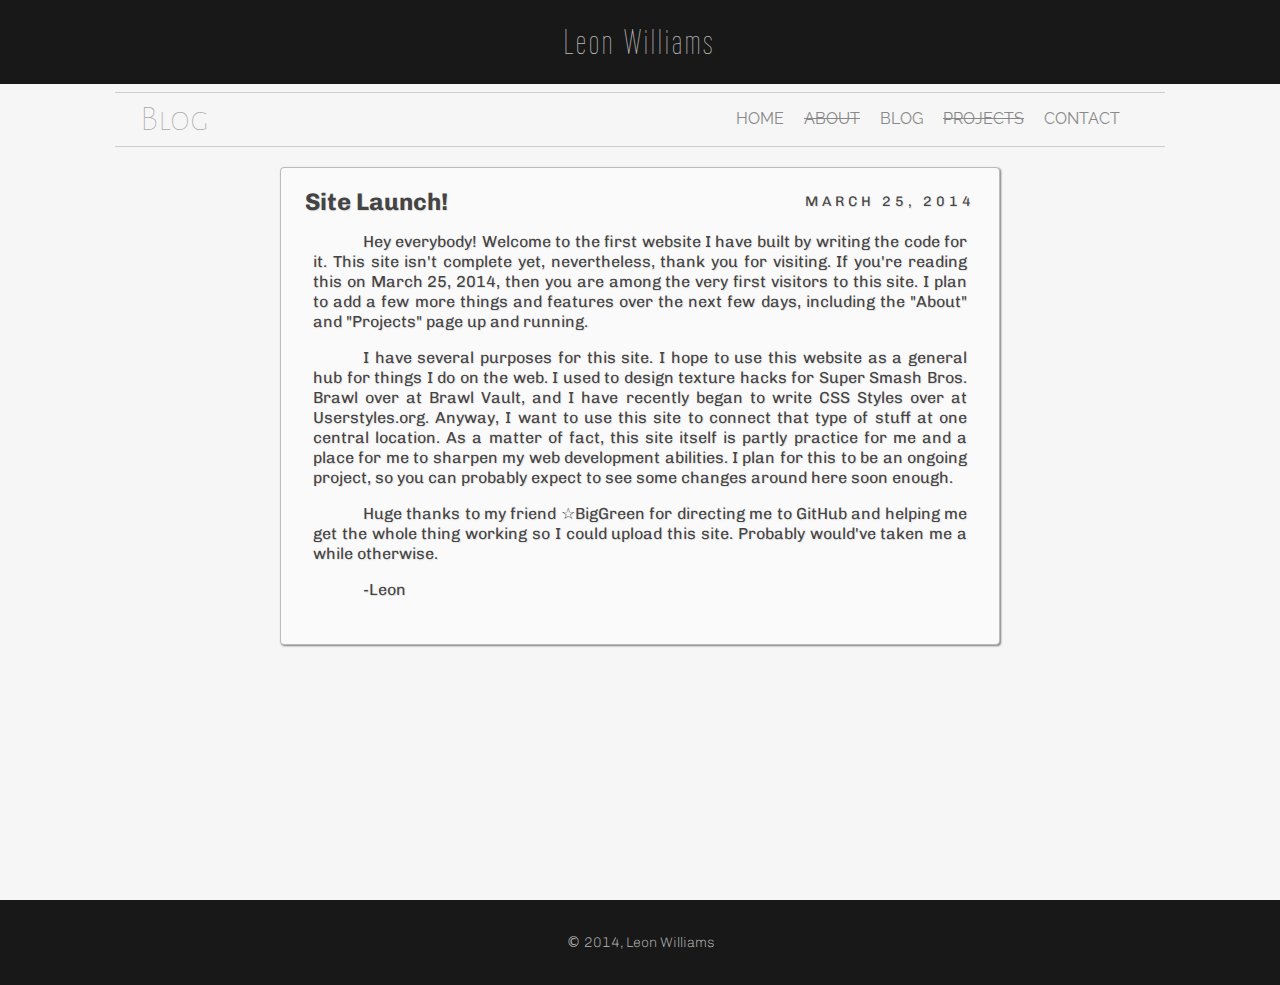
==== blog.html @ 6a8791ab "." ====
<!doctype html>
<html>
<head>
<meta charset="utf-8">
<title>Blog</title>

<!--favicon-->
<link rel="shortcut icon" type="image/png" href="images/favicon.ico"/>

<!--CSS-->
	<link rel="stylesheet" type="text/css" href="style.css" >

<!--Google Web fonts-->
<link rel="stylesheet" type="text/css" href="http://fonts.googleapis.com/css?family=Wire+One|Chivo">
<link href='http://fonts.googleapis.com/css?family=Alegreya+Sans+SC:100' rel='stylesheet' type='text/css'>
<link href='http://fonts.googleapis.com/css?family=Raleway:300' rel='stylesheet' type='text/css'>
</head>

<!--body-->
<body>
<div class="wrapper">

<!--top page header-->
<div class="banner">
<h1 class="header-text text-36px">Leon Williams</h1>
</div>

<!--page title text-->
<div class="nav-wrapper">
	<h2 class="title-float text-36px">Blog</h2>
    <a href="contact.html">Contact</a>
    <a href="#"><span style="text-decoration:line-through;">Projects</span></a>
    <a href="blog.html">Blog</a>
    <a href="#"><span style="text-decoration:line-through;">About</span></a>
    <a href="index.html">Home</a>
</div>

<!--page content-->
<div class="page">
	<div class="post">
    		<span id="sitelaunch"></span>
			<h3 class="text-24px title-float">Site Launch!</h3>
			<div class="time-stamp">March 25, 2014</div>
		<div class="post-content">
			<p>Hey everybody! Welcome to the first  website I have built by writing the code for it. This site isn't complete yet, nevertheless, thank you for visiting. If you're reading this on March 25, 2014, then you are among the very first visitors to this site. I plan to add a few more things and features over the next few days, including the &quot;About&quot; and &quot;Projects&quot; page up and running.</p>
            <p>I have several purposes for this site. I hope to use this website as a general hub for things I do on the web. I used to design texture hacks for Super Smash Bros. Brawl over at Brawl Vault, and I have recently began to write CSS Styles over at Userstyles.org. Anyway, I want to use this site to connect that type of stuff at one central location. As a matter of fact, this site itself is partly practice for me and a place for me to sharpen my web development abilities. I plan for this to be an ongoing project, so you can probably expect to see some changes around here soon enough.</p>
            <p>Huge thanks to my friend ☆BigGreen for directing me to GitHub and helping me get the whole thing working so I could upload this site. Probably would've taken me a while otherwise.</p>
            <p>-Leon</p>
		</div>
	</div><!--END post-->
</div>
</div>

<!--footer-->
<div class="banner text-14px footer"><span style="font-family:'Lucida Grande', 'Lucida Sans Unicode', 'Lucida Sans', 'DejaVu Sans', Verdana, sans-serif">&copy;</span> 2014, Leon Williams</div>

</body>
</html>
---- style.css ----
@charset "utf-8";
/* CSS Document */

/* Table of contents
ONE.......
TWO.......
THREE.....
*/

HTML, body {
	margin:0;
	padding:0;
	font-size:16px;
	line-height:20px;
	font-family: 'Chivo', Arial;
	height:100%;
	background:#f6f6f6 /*url(images/bg-pattern.jpg) repeat*/ ;
}
	.home	{	height:100%;
				text-align:center;
				color:#bbb;
				background:#181818;
				border:none;
				background-image:url(images/page-curl-small.png);
				background-repeat:no-repeat;
				background-position:left top;
			}
	.stretch{	height: 100%;
				vertical-align: middle; display: inline-block;
			}
	.homepg{ 	color:#bbb;
    			text-align:center;
    			width: auto;
    			height:auto;
    			vertical-align: middle;
    			display: inline-block;
				letter-spacing:5px;
			}

h1, h2, h3, h4, h5, h6 {
	font-weight:normal;
	font-size:inherit;
	margin:0;
}
h1			{ font-family:'Wire One'; } /* title heading */
h2			{  }
h3			{ font-weight:bold; }
h4			{  }
h5 			{  }
h6			{  }

a			{ color:; }
a:visited	{ color:; }
a:hover		{ color:; }
a:active	{ color:; }

.text-48px	{ font-size:48px; }
.text-36px	{ font-size:36px; }
.text-24px	{ font-size:24px; }
.text-18px	{ font-size:18px; }
.text-16px	{ font-size:16px; }
.text-14px	{ font-size:14px; }

.wrapper {
	min-height:100%;
	position:relative;
	bottom:0;
}

.page {
	width:720px;
	margin:20px auto;
	height:auto;
}

/* Menu bar */
.nav-wrapper {
	padding:0px 25px;
	width:1000px;
	background:transparent;
	vertical-align:middle;
	display:table;
	border-top:1px solid #ccc;
	border-bottom: 1px solid #ccc;
	margin:8px auto;
}
	.nav-wrapper h2 {
		color:#aaa;
		padding:16px 0 16px 0;
		margin:auto;
		font-family:'Alegreya Sans SC', sans-serif;
		font-weight:lighter;
	}
	
	.nav-wrapper a {
		color:#888;
		text-transform:uppercase;
		text-decoration:none;
		font-family:'Raleway', sans-serif;
		margin:16px 20px 16px 0;
		border-bottom:1px solid transparent;
		float:right;
		transition:0.3s;
	}
	.nav-wrapper a:hover {
		color:#005C74;
		border-bottom:1px solid #0086A8;
		transition:0.3s;
	}
	.homenav a {
		top:3px;
		color:#888;
		text-transform:uppercase;
		text-decoration:none;
		font-family:'Raleway', sans-serif;
		margin:16px 20px 16px 0;
		border-bottom:1px solid transparent;
		float:right;
		transition:0.3s;
	}
	.homenav a:hover {
		border-bottom:1px solid #0086A8;
		transition:0.3s;
	}
	.pos 		{position:fixed; top:0; right:0; margin:auto;}

.title-float {
	float:left;
}

table {
	vertical-align:top;}
	

/* Blog posts */
	.post {
		color:#444;
		border:1px solid #bbb;
		border-radius:4px;
		background:#fafafa;
		padding:24px;
		text-shadow:1px 1px 1px rgba(0,0,0,0.10);
		box-shadow:rgba(0,0,0,0.50) 1px 1px 2px;
	}
	.time-stamp {
		text-transform:uppercase;
		font-size:14px;
		letter-spacing:4px;
		margin:auto;
		float:right;
	}	
	.post-content {
		clear:both;
		padding:4px 8px;
		text-indent:50px;
		text-align:justify
	}

/* Contact */
	.c-info {
		color:#777;
		text-align:justify;
		text-indent:40px;
		border:1px solid #ddd;
		border-bottom:1px solid #fff;
		border-right:1px solid #fff;
		background:rgba(0,0,0,0.03);
		padding:24px;
		box-shadow:inset rgba(0,0,0,0.03) 1px 1px 1px;
	}
	.c-contact {
		margin:auto;
		font-family: 'Source Sans Pro', sans-serif;
		font-weight:lighter;
		letter-spacing:3px;
		text-shadow:none;
	}
	.c-contact tr {
		height:128px;
	}
	.c-medium, .c-username {
		padding:20px;
	}
		.c-medium {
			color:#555;
			font-size:36px;
			padding-bottom:20px;
		}
		.c-username {
			color:#999;
			font-size:18px;
			text-decoration:none;
			transition:1s;
		}
			tr:hover .c-username {
			color:#005C74;
			text-shadow:rgba(0,92,116,0.50) 0 0 3px;
			transition:0.4s;
			}
		
		/* sprites */
		.gmail			{left:0px; width:128px; height:128px;}
		.gmail			{background:url(images/contact-sprites.png) -256px 0px;}
		tr:hover .gmail	{background:url(images/contact-sprites.png) -256px 129px;}
		
		.skype			{left:0px; width:128px; height:128px;}
		.skype			{background:url(images/contact-sprites.png) -128px 0px;}
		tr:hover .skype	{background:url(images/contact-sprites.png) -128px 129px;}
		
		.brawlv			{left:0px; width:128px; height:128px;}
		.brawlv			{background:url(images/contact-sprites.png) -512px 0px;}
		tr:hover .brawlv{background:url(images/contact-sprites.png) -512px 129px;}
		
		.style			{left:0px; width:128px; height:128px;}
		.style			{background:url(images/contact-sprites.png) -384px 0px;}
		tr:hover .style	{background:url(images/contact-sprites.png) -384px 129px;}


.hr-style1 {
	border:none;
	border-top:1px solid rgba(0,0,0,0.50);
	border-bottom:1px solid rgba(255,255,255,0.50);
	width:400px;
}

.banner {
	text-align:center;
	font-weight:lighter;
	color:#bbb;
	background:#181818;
	width: 100%;
	overflow: hidden;
	position: relative;
	padding-top:32px;
	padding-bottom:32px;
}
.header-text {
	text-align:center;
	letter-spacing:3px;
	padding-left:20px;
	padding-right:20px;
	margin:0 auto;
	width:200px;
}

.footer {
	bottom:0;
	position: relative;
}
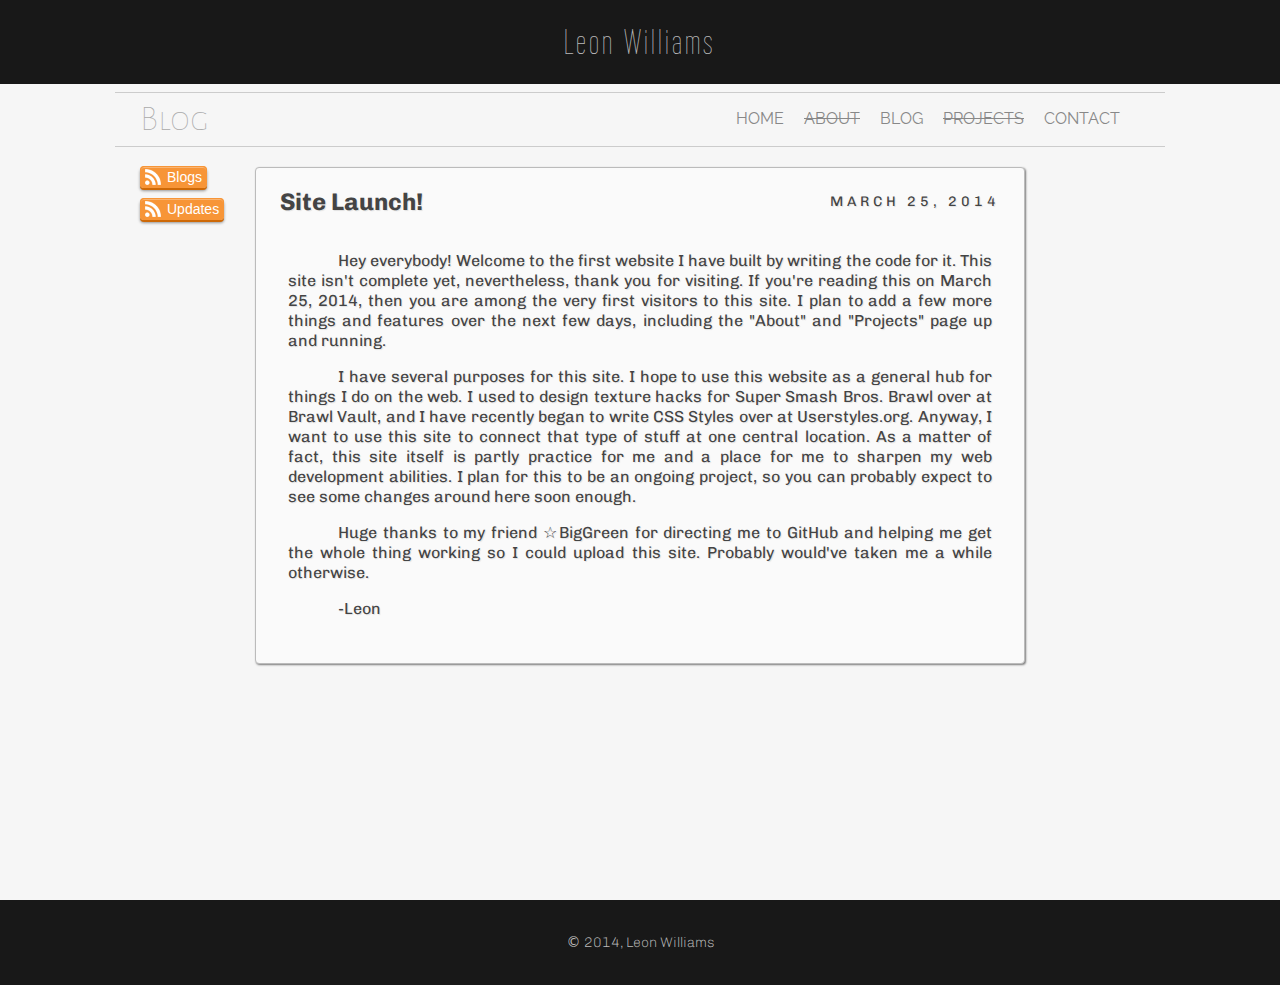
==== commit c1f8695d: "Un-poof'd" ====
--- a/blog.html
+++ b/blog.html
@@ -37,6 +37,16 @@
 
 <!--page content-->
 <div class="page">
+	<div style="float:left">
+        <ul class="sidebar">
+            <li><a class="rss" href="#">
+            Blogs
+            </a></li>
+            <li><a class="rss" href="#">
+            Updates
+            </a></li>
+        <ul>
+    </div>
 	<div class="post">
     		<span id="sitelaunch"></span>
 			<h3 class="text-24px title-float">Site Launch!</h3>
@@ -50,7 +60,6 @@
 	</div><!--END post-->
 </div>
 </div>
-
 <!--footer-->
 <div class="banner text-14px footer"><span style="font-family:'Lucida Grande', 'Lucida Sans Unicode', 'Lucida Sans', 'DejaVu Sans', Verdana, sans-serif">&copy;</span> 2014, Leon Williams</div>
 
--- a/style.css
+++ b/style.css
@@ -1,11 +1,5 @@
 @charset "utf-8";
 /* CSS Document */
-
-/* Table of contents
-ONE.......
-TWO.......
-THREE.....
-*/
 
 HTML, body {
 	margin:0;
@@ -68,7 +62,7 @@
 }
 
 .page {
-	width:720px;
+	width:1000px;
 	margin:20px auto;
 	height:auto;
 }
@@ -134,6 +128,8 @@
 
 /* Blog posts */
 	.post {
+		margin:auto;
+		width:720px;
 		color:#444;
 		border:1px solid #bbb;
 		border-radius:4px;
@@ -141,6 +137,7 @@
 		padding:24px;
 		text-shadow:1px 1px 1px rgba(0,0,0,0.10);
 		box-shadow:rgba(0,0,0,0.50) 1px 1px 2px;
+		z-index:20;
 	}
 	.time-stamp {
 		text-transform:uppercase;
@@ -156,8 +153,47 @@
 		text-align:justify
 	}
 
+/* Subscription */
+	.sidebar {
+		list-style: none;
+		padding:0;
+		margin:0;
+	}
+	.sidebar li {
+		margin:0 0 12px 0;
+	}
+	.rss {
+		color:#fff;
+		font-size:14px;
+		font-family:Helvetica;
+		text-indent:20px;
+		text-decoration:none;
+		background:#f79537 url(images/rss-logo.png) 4px 2px no-repeat;
+		border:1px solid #f79537;
+		border-radius:4px;
+		position:static;
+		padding:2px 4px 2px 26px;
+		height:16px;
+		width:20px;
+		box-shadow:#CE6907 0px 2px 0px,
+		inset rgba(255,255,255,0.30) 0 1px 0,
+		rgba(0,0,0,0.40) 0 3px 3px;
+	}
+		.rss:hover {
+			color:#f79537;
+			background:#fff url(images/rss-logo.png) 4px -30px no-repeat;
+		}
+		.rss:active {
+			box-shadow:#CE6907 0px 1px 0px,
+		inset rgba(255,255,255,0.30) 0 1px 0;
+			position:relative;
+			top:1px;	
+		}
+
 /* Contact */
 	.c-info {
+		width:720px;
+		margin:auto;
 		color:#777;
 		text-align:justify;
 		text-indent:40px;
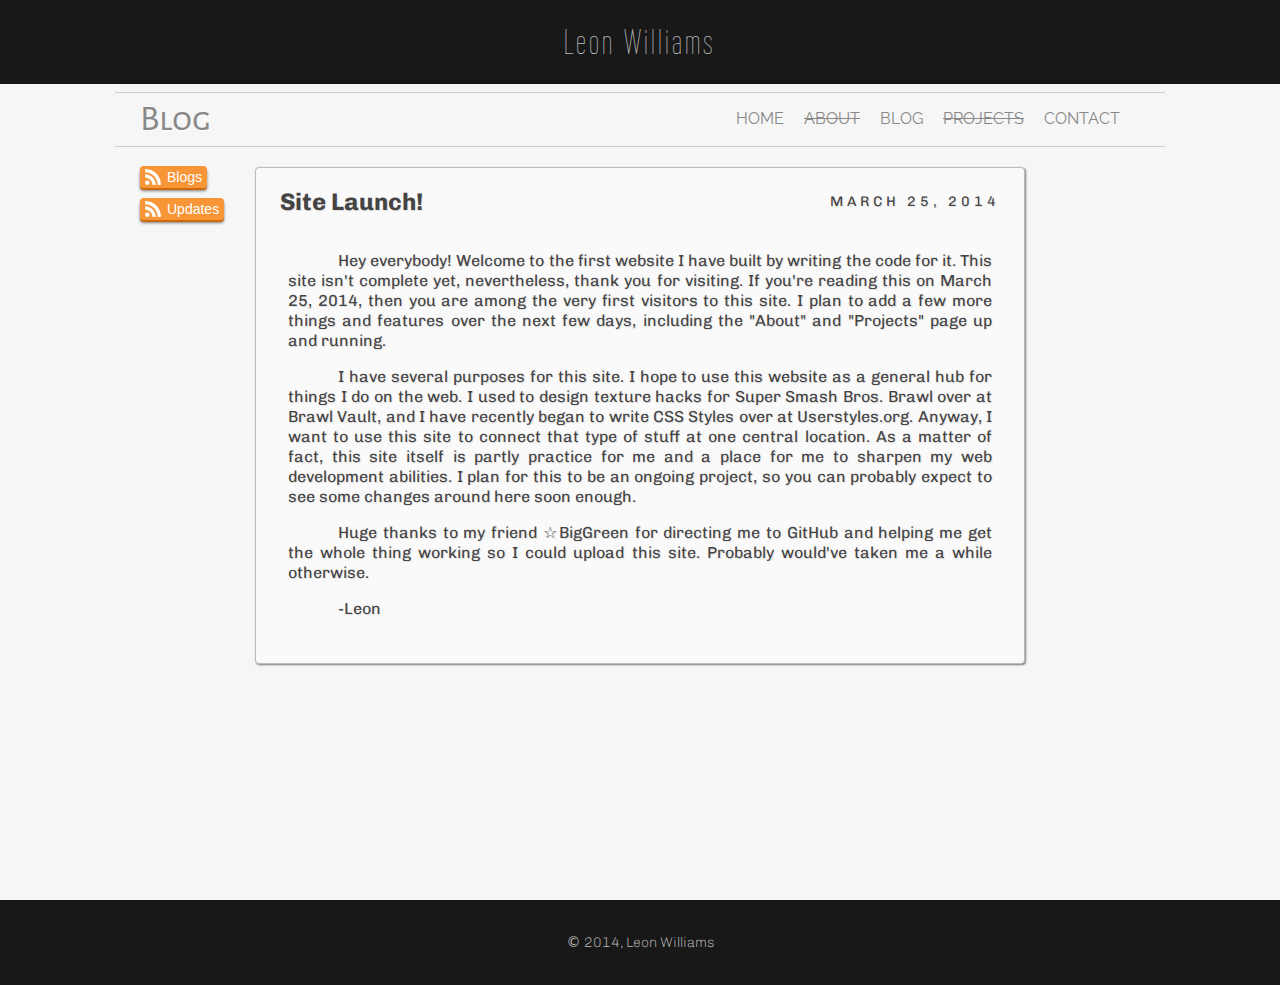
==== commit d266f6b6: "." ====
--- a/blog.html
+++ b/blog.html
@@ -39,7 +39,7 @@
 <div class="page">
 	<div style="float:left">
         <ul class="sidebar">
-            <li><a class="rss" href="#">
+            <li><a class="rss" href="rss/rss-blogs.xml">
             Blogs
             </a></li>
             <li><a class="rss" href="#">
--- a/style.css
+++ b/style.css
@@ -79,11 +79,11 @@
 	margin:8px auto;
 }
 	.nav-wrapper h2 {
-		color:#aaa;
+		color:#888;
 		padding:16px 0 16px 0;
 		margin:auto;
 		font-family:'Alegreya Sans SC', sans-serif;
-		font-weight:lighter;
+		text-shadow:rgba(255,255,255,1.00) 0 1px 0;
 	}
 	
 	.nav-wrapper a {
@@ -128,7 +128,7 @@
 
 /* Blog posts */
 	.post {
-		margin:auto;
+		margin:auto auto 25px auto;
 		width:720px;
 		color:#444;
 		border:1px solid #bbb;
@@ -176,8 +176,8 @@
 		height:16px;
 		width:20px;
 		box-shadow:#CE6907 0px 2px 0px,
-		inset rgba(255,255,255,0.30) 0 1px 0,
-		rgba(0,0,0,0.40) 0 3px 3px;
+		inset rgba(255,255,255,0.00) 0 1px 0,
+		rgba(0,0,0,0.50) 0 3px 3px;
 	}
 		.rss:hover {
 			color:#f79537;
@@ -185,7 +185,8 @@
 		}
 		.rss:active {
 			box-shadow:#CE6907 0px 1px 0px,
-		inset rgba(255,255,255,0.30) 0 1px 0;
+		inset rgba(255,255,255,0.00) 0 1px 0,
+		rgba(0,0,0,0.50) 0 1px 3px;
 			position:relative;
 			top:1px;	
 		}
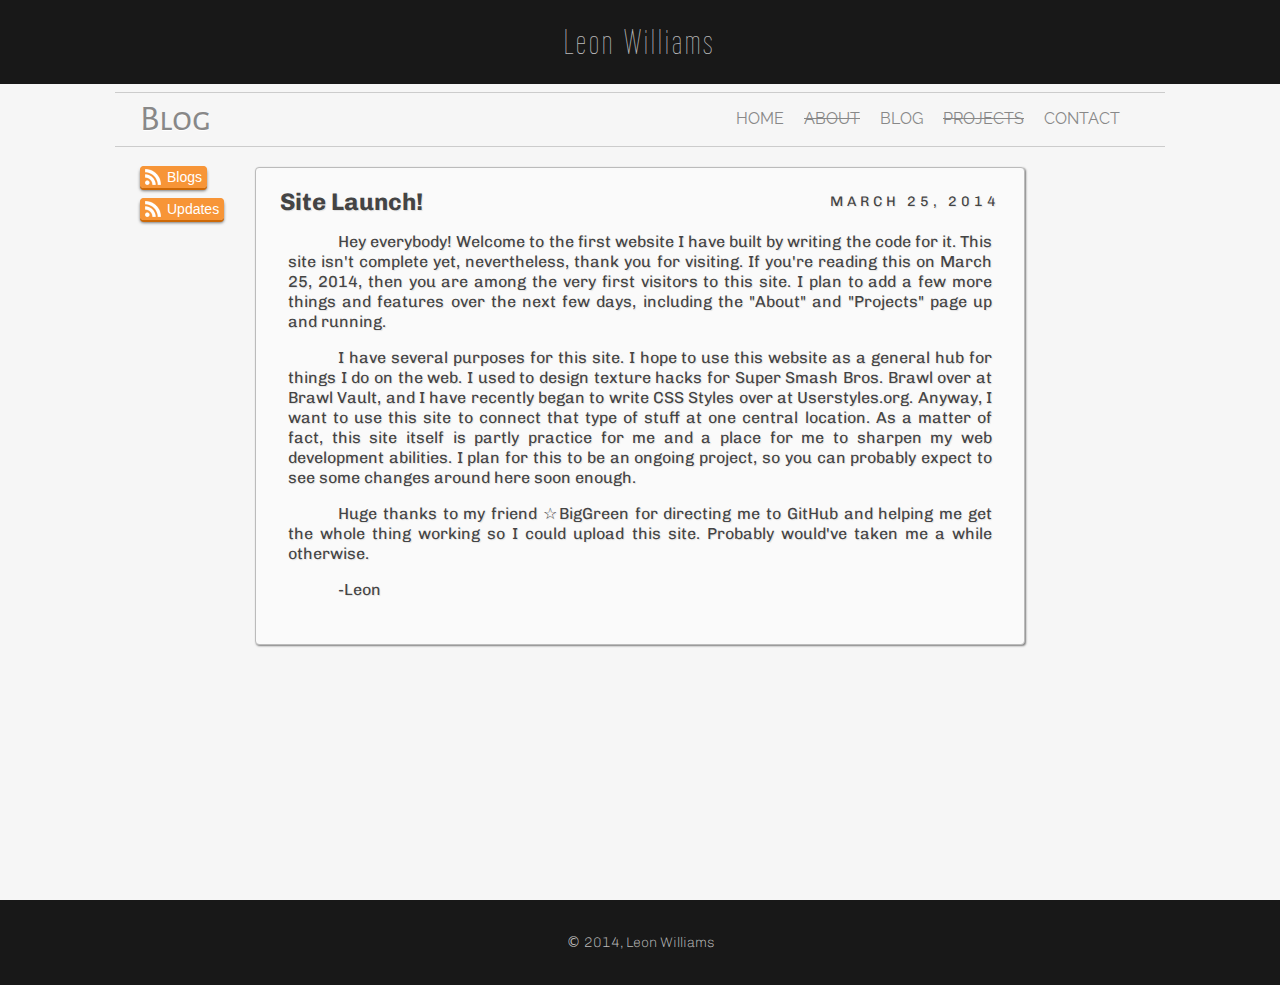
==== commit 1875c7a7: "fix" ====
--- a/blog.html
+++ b/blog.html
@@ -37,7 +37,7 @@
 
 <!--page content-->
 <div class="page">
-	<div style="float:left">
+	<div class="sidebar">
         <ul class="sidebar">
             <li><a class="rss" href="rss/rss-blogs.xml">
             Blogs
--- a/style.css
+++ b/style.css
@@ -137,7 +137,6 @@
 		padding:24px;
 		text-shadow:1px 1px 1px rgba(0,0,0,0.10);
 		box-shadow:rgba(0,0,0,0.50) 1px 1px 2px;
-		z-index:20;
 	}
 	.time-stamp {
 		text-transform:uppercase;
@@ -158,6 +157,7 @@
 		list-style: none;
 		padding:0;
 		margin:0;
+		position:absolute;
 	}
 	.sidebar li {
 		margin:0 0 12px 0;
@@ -171,7 +171,7 @@
 		background:#f79537 url(images/rss-logo.png) 4px 2px no-repeat;
 		border:1px solid #f79537;
 		border-radius:4px;
-		position:static;
+		position: relative;
 		padding:2px 4px 2px 26px;
 		height:16px;
 		width:20px;
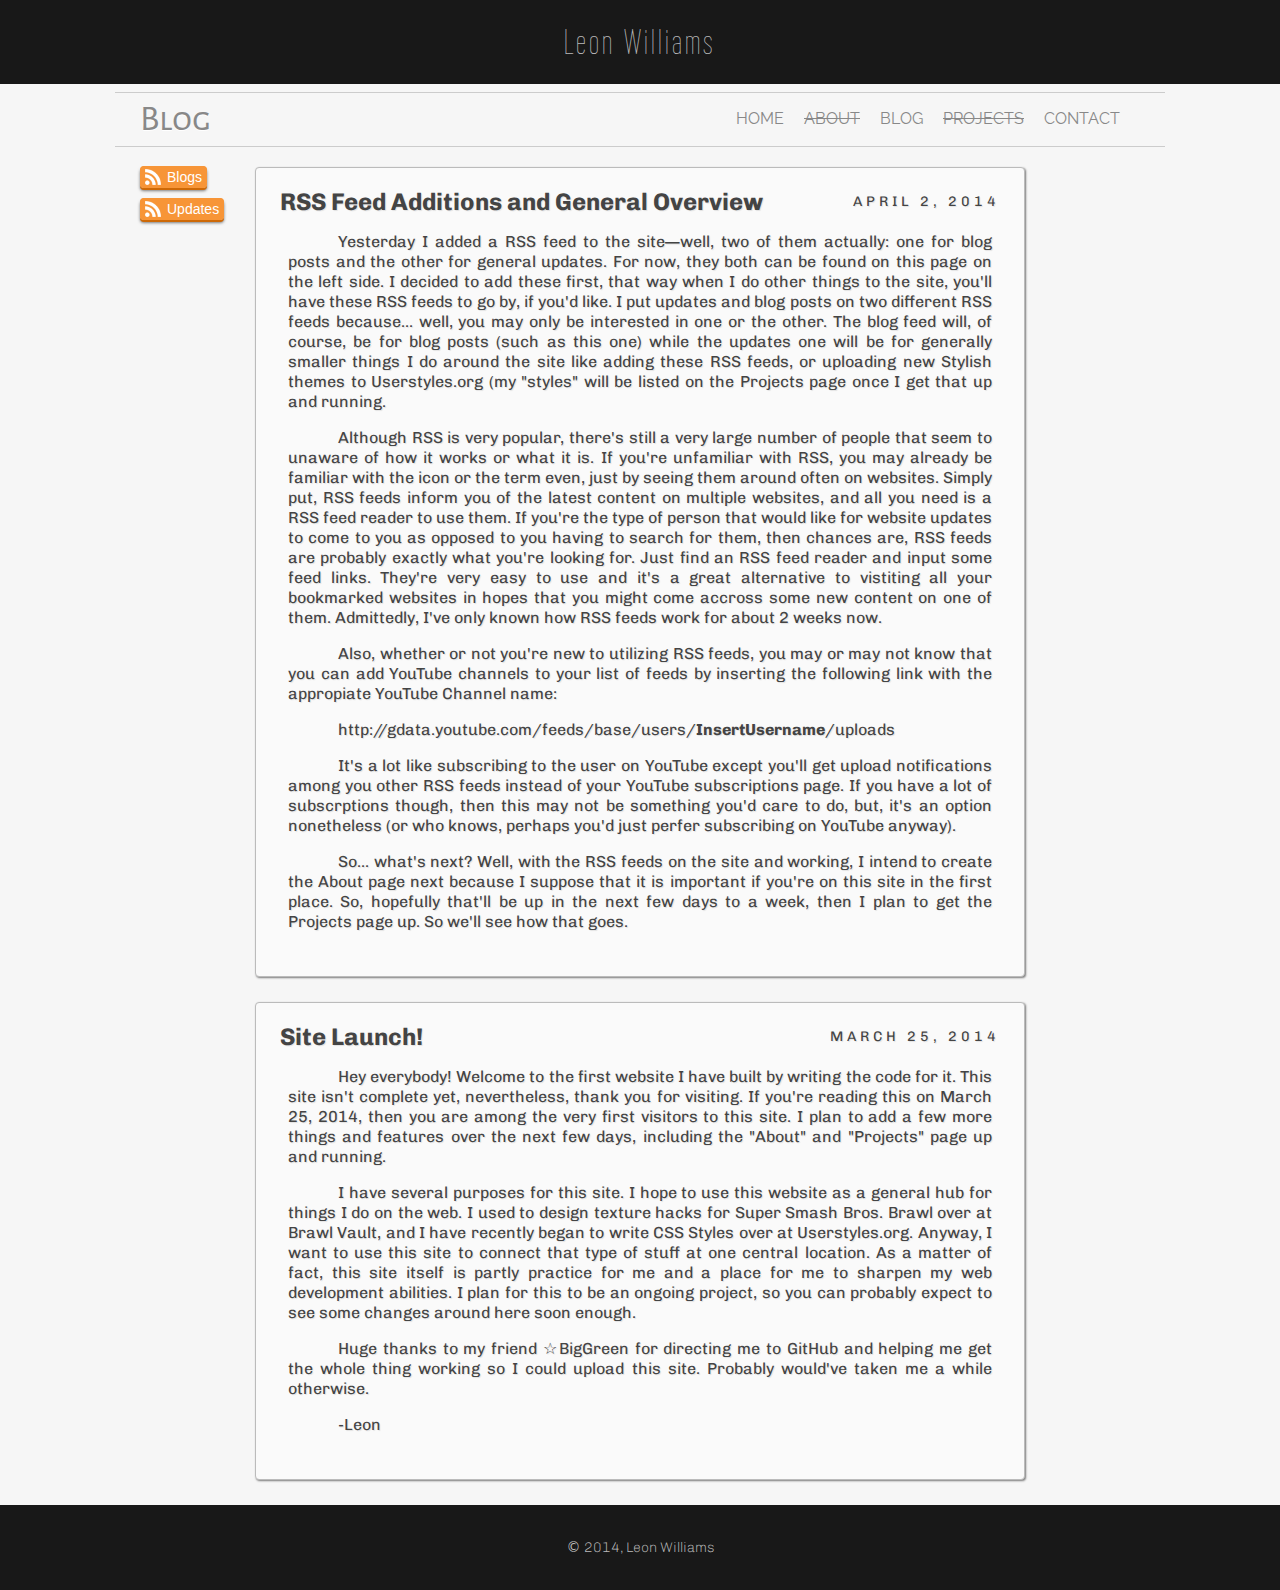
==== commit 30180c64: "new blog post" ====
--- a/blog.html
+++ b/blog.html
@@ -39,14 +39,28 @@
 <div class="page">
 	<div class="sidebar">
         <ul class="sidebar">
-            <li><a class="rss" href="rss/rss-blogs.xml">
+            <li><a class="rss" href="rss/rss-blog.xml">
             Blogs
             </a></li>
-            <li><a class="rss" href="#">
+            <li><a class="rss" href="rss/rss-updates.xml">
             Updates
             </a></li>
         <ul>
     </div>
+    <div class="post">
+    		<span id="rssadd"></span>
+			<h3 class="text-24px title-float">RSS Feed Additions and General Overview</h3>
+			<div class="time-stamp">April 2, 2014</div>
+		<div class="post-content">
+		  <p>Yesterday I added a RSS feed to the site&#8212;well, two of them actually: one for blog posts and the other for general updates. For now, they both can be found on this page on the left side.	I	decided to add these first, that way when I do other things to the site, you'll have these RSS feeds to go by, if you'd like. I put updates and blog posts on two different RSS feeds because... well, you may only be interested in one or the other. The blog feed will, of course, be for blog posts (such as this one) while the updates one will be for generally smaller things I do around the site like adding these RSS feeds, or uploading new Stylish themes to Userstyles.org (my &quot;styles&quot; will be listed on the Projects page once I get that up and running.</p>
+		  <p>Although RSS is very popular, there's still a very large number of people that seem to unaware of how it works or what it is. If you're unfamiliar with RSS, you may already be familiar with the icon or the term even, just by seeing them around often on websites. Simply put, RSS feeds inform you of the latest content on multiple websites, and all you need is a RSS feed reader to use them. If you're the type of person that would like for website updates to come to you as opposed to you having to search for them, then chances are, RSS feeds are probably exactly what you're looking for. Just find an RSS feed reader and input some feed links. They're very easy to use and it's a great alternative to vistiting all your bookmarked websites in hopes that you might come accross some new content on one of them. Admittedly, I've only known how RSS feeds work for about 2 weeks now.</p>
+		  <p>Also, whether or not you're new to utilizing RSS feeds, you may or may not know that you can add YouTube channels to your list of feeds by inserting the following link with the appropiate YouTube Channel name:</p>
+		  <p>http://gdata.youtube.com/feeds/base/users/<strong>InsertUsername</strong>/uploads</p>
+		  <p>It's a 
+	      lot like subscribing to the user on YouTube except you'll get upload notifications among you other RSS feeds instead of your YouTube subscriptions page. If you have a lot of subscrptions though, then this may not be something you'd care to do, but, it's an option nonetheless (or who knows, perhaps you'd just perfer subscribing on YouTube anyway).</p>
+		  <p>So... what's next? Well, with the RSS feeds on the site and working, I intend to create the About page next because I suppose that it is important if you're on this site in the first place. So, hopefully that'll be up in the next few days to a week, then I plan to get the Projects page up. So we'll see how that goes.</p>
+		</div>
+</div><!--END post-->
 	<div class="post">
     		<span id="sitelaunch"></span>
 			<h3 class="text-24px title-float">Site Launch!</h3>
--- a/style.css
+++ b/style.css
@@ -1,5 +1,10 @@
 @charset "utf-8";
 /* CSS Document */
+
+::selection			{	color:#08542D;
+						background:rgba(13,144,65,0.30);}
+::-moz-selection	{	color:#08542D;
+						background:rgba(178,235,201,0.80);}
 
 HTML, body {
 	margin:0;
@@ -120,6 +125,7 @@
 
 .title-float {
 	float:left;
+	max-width:512px;
 }
 
 table {
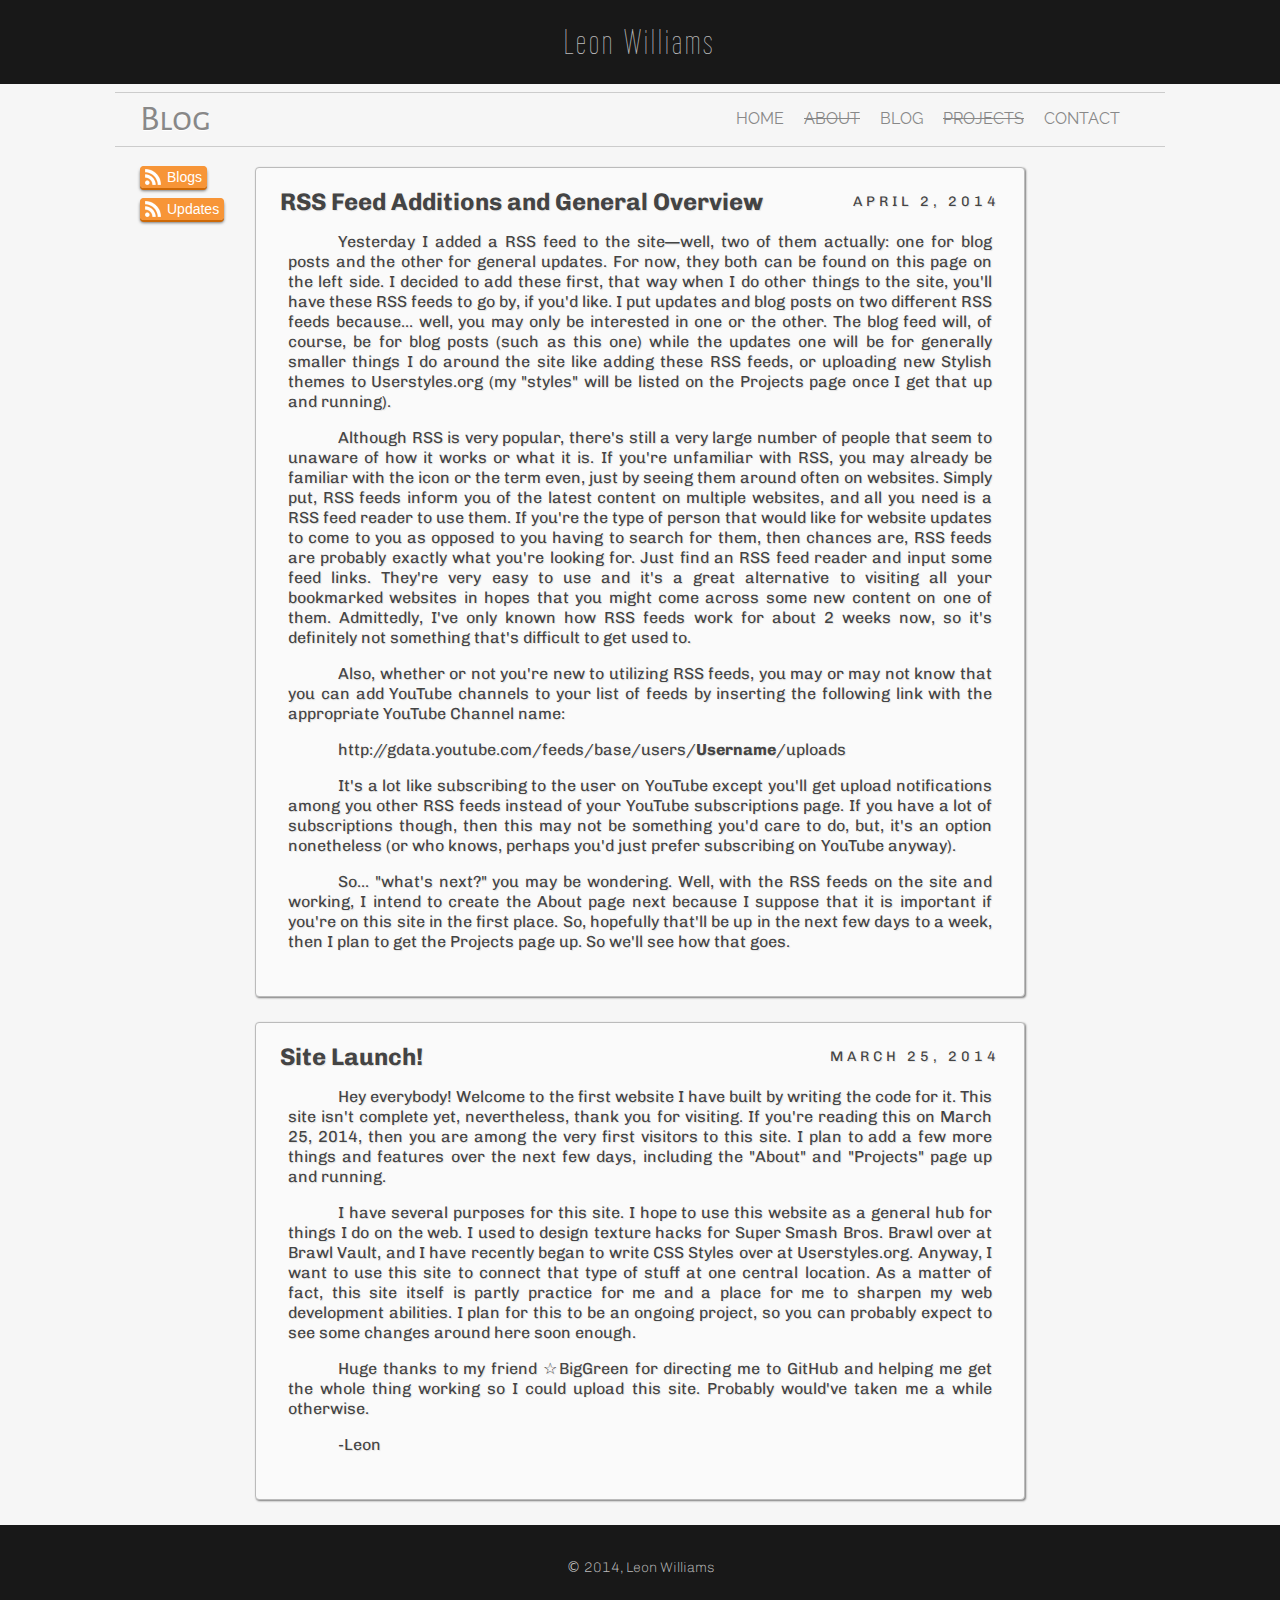
==== commit d5637d56: "." ====
--- a/blog.html
+++ b/blog.html
@@ -52,13 +52,12 @@
 			<h3 class="text-24px title-float">RSS Feed Additions and General Overview</h3>
 			<div class="time-stamp">April 2, 2014</div>
 		<div class="post-content">
-		  <p>Yesterday I added a RSS feed to the site&#8212;well, two of them actually: one for blog posts and the other for general updates. For now, they both can be found on this page on the left side.	I	decided to add these first, that way when I do other things to the site, you'll have these RSS feeds to go by, if you'd like. I put updates and blog posts on two different RSS feeds because... well, you may only be interested in one or the other. The blog feed will, of course, be for blog posts (such as this one) while the updates one will be for generally smaller things I do around the site like adding these RSS feeds, or uploading new Stylish themes to Userstyles.org (my &quot;styles&quot; will be listed on the Projects page once I get that up and running.</p>
-		  <p>Although RSS is very popular, there's still a very large number of people that seem to unaware of how it works or what it is. If you're unfamiliar with RSS, you may already be familiar with the icon or the term even, just by seeing them around often on websites. Simply put, RSS feeds inform you of the latest content on multiple websites, and all you need is a RSS feed reader to use them. If you're the type of person that would like for website updates to come to you as opposed to you having to search for them, then chances are, RSS feeds are probably exactly what you're looking for. Just find an RSS feed reader and input some feed links. They're very easy to use and it's a great alternative to vistiting all your bookmarked websites in hopes that you might come accross some new content on one of them. Admittedly, I've only known how RSS feeds work for about 2 weeks now.</p>
-		  <p>Also, whether or not you're new to utilizing RSS feeds, you may or may not know that you can add YouTube channels to your list of feeds by inserting the following link with the appropiate YouTube Channel name:</p>
-		  <p>http://gdata.youtube.com/feeds/base/users/<strong>InsertUsername</strong>/uploads</p>
-		  <p>It's a 
-	      lot like subscribing to the user on YouTube except you'll get upload notifications among you other RSS feeds instead of your YouTube subscriptions page. If you have a lot of subscrptions though, then this may not be something you'd care to do, but, it's an option nonetheless (or who knows, perhaps you'd just perfer subscribing on YouTube anyway).</p>
-		  <p>So... what's next? Well, with the RSS feeds on the site and working, I intend to create the About page next because I suppose that it is important if you're on this site in the first place. So, hopefully that'll be up in the next few days to a week, then I plan to get the Projects page up. So we'll see how that goes.</p>
+		  <p>Yesterday I added a RSS feed to the site—well, two of them actually: one for blog posts and the other for general updates. For now, they both can be found on this page on the left side. I decided to add these first, that way when I do other things to the site, you'll have these RSS feeds to go by, if you'd like. I put updates and blog posts on two different RSS feeds because... well, you may only be interested in one or the other. The blog feed will, of course, be for blog posts (such as this one) while the updates one will be for generally smaller things I do around the site like adding these RSS feeds, or uploading new Stylish themes to Userstyles.org (my &quot;styles&quot; will be listed on the Projects page once I get that up and running).</p>
+		  <p>Although RSS is very popular, there's still a very large number of people that seem to unaware of how it works or what it is. If you're unfamiliar with RSS, you may already be familiar with the icon or the term even, just by seeing them around often on websites. Simply put, RSS feeds inform you of the latest content on multiple websites, and all you need is a RSS feed reader to use them. If you're the type of person that would like for website updates to come to you as opposed to you having to search for them, then chances are, RSS feeds are probably exactly what you're looking for. Just find an RSS feed reader and input some feed links. They're very easy to use and it's a great alternative to visiting all your bookmarked websites in hopes that you might come across some new content on one of them. Admittedly, I've only known how RSS feeds work for about 2 weeks now, so it's definitely not something that's difficult to get used to.</p>
+		  <p>Also, whether or not you're new to utilizing RSS feeds, you may or may not know that you can add YouTube channels to your list of feeds by inserting the following link with the appropriate YouTube Channel name:</p>
+		  <p>http://gdata.youtube.com/feeds/base/users/<strong>Username</strong>/uploads</p>
+		  <p>It's a lot like subscribing to the user on YouTube except you'll get upload notifications among you other RSS feeds instead of your YouTube subscriptions page. If you have a lot of subscriptions though, then this may not be something you'd care to do, but, it's an option nonetheless (or who knows, perhaps you'd just prefer subscribing on YouTube anyway).</p>
+		  <p>So... &quot;what's next?&quot; you may be wondering. Well, with the RSS feeds on the site and working, I intend to create the About page next because I suppose that it is important if you're on this site in the first place. So, hopefully that'll be up in the next few days to a week, then I plan to get the Projects page up. So we'll see how that goes.</p>
 		</div>
 </div><!--END post-->
 	<div class="post">
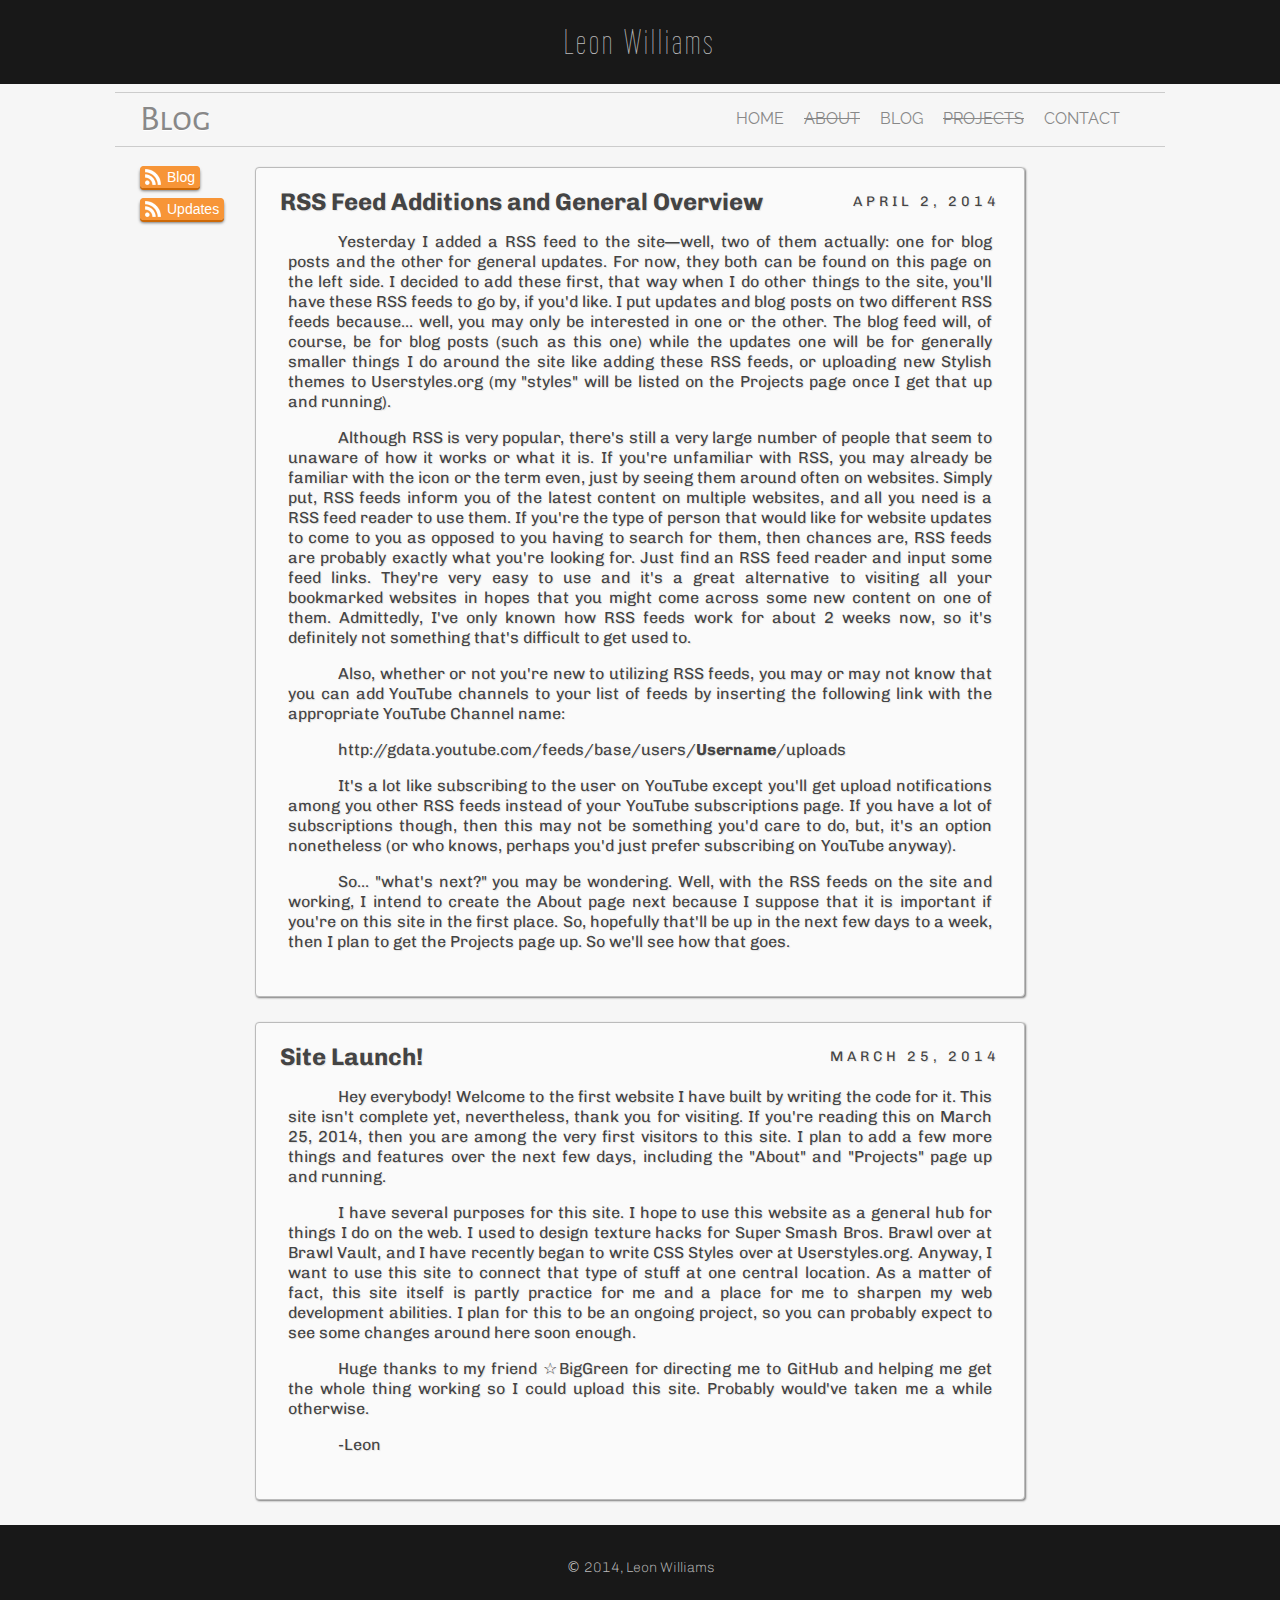
==== commit d1439484: "." ====
--- a/blog.html
+++ b/blog.html
@@ -40,7 +40,7 @@
 	<div class="sidebar">
         <ul class="sidebar">
             <li><a class="rss" href="rss/rss-blog.xml">
-            Blogs
+            Blog
             </a></li>
             <li><a class="rss" href="rss/rss-updates.xml">
             Updates
